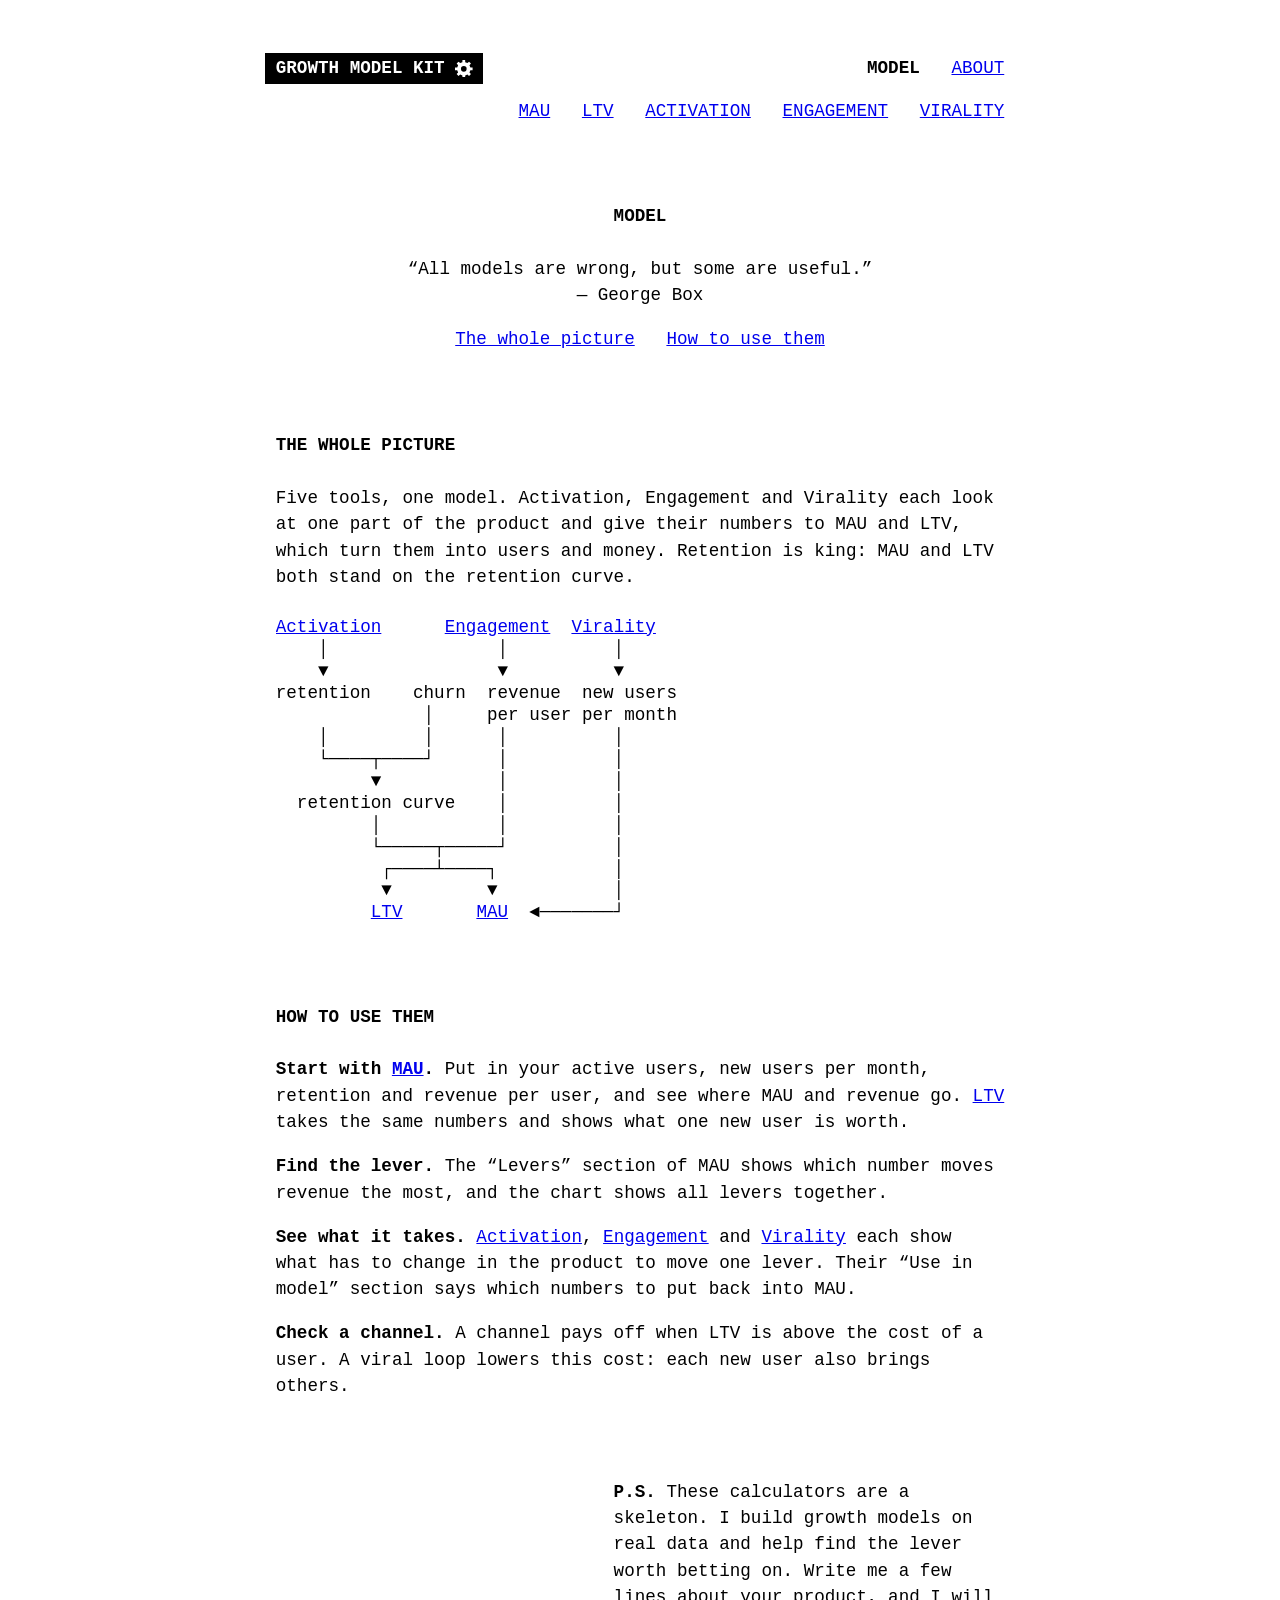
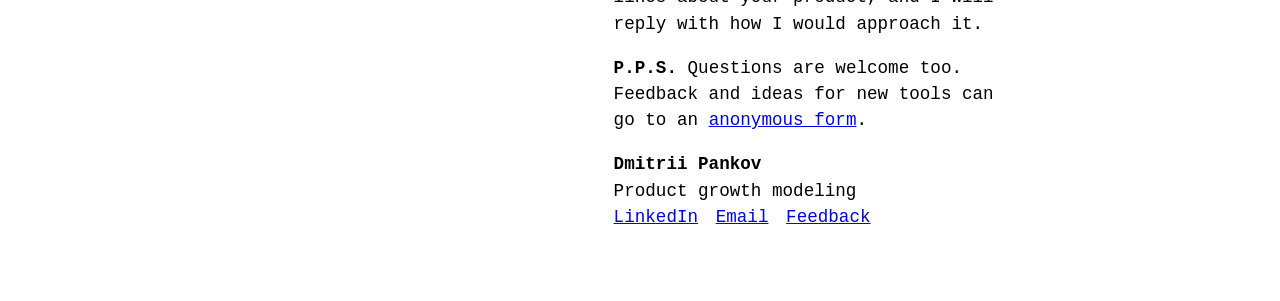
==== model/index.html @ 8f81d017 "011126" ====
<!DOCTYPE html>
<html lang="en">
<head>
    <meta charset="UTF-8">
    <meta name="viewport" content="width=device-width, initial-scale=1.0">
    <title>Product growth model: how retention, MAU and LTV connect · Growth Model Kit</title>
    <meta name="description" content="How retention, activation, engagement and virality add up to MAU and LTV — one simple model to find the levers of your product growth.">
    <link rel="canonical" href="https://growthmodelkit.com/model/">
    <meta property="og:type" content="website">
    <meta property="og:site_name" content="Growth Model Kit">
    <meta property="og:title" content="Product growth model: how retention, MAU and LTV connect">
    <meta property="og:description" content="How retention, activation, engagement and virality add up to MAU and LTV — one simple model to find the levers of your product growth.">
    <meta property="og:url" content="https://growthmodelkit.com/model/">
    <meta property="og:image" content="https://growthmodelkit.com/assets/img/og.png">
    <meta property="og:image:width" content="1200">
    <meta property="og:image:height" content="630">
    <meta property="og:image:alt" content="A person pushes a lever; gears and pulleys lift the retention curve. Find the lever that matters.">
    <meta name="twitter:card" content="summary_large_image">
    <link rel="icon" href="/assets/img/favicon.svg" type="image/svg+xml">
    <link rel="apple-touch-icon" href="/assets/img/apple-touch-icon.png">
    <link rel="stylesheet" href="/assets/css/book.css">
    <link rel="stylesheet" href="/assets/css/style.css">
    <script data-goatcounter="https://growthmodelkit.goatcounter.com/count" async src="https://gc.zgo.at/count.js"></script>
    <script type="application/ld+json">
    {"@context": "https://schema.org", "@graph": [
        {"@type": "WebSite", "@id": "https://growthmodelkit.com/#website", "url": "https://growthmodelkit.com/", "name": "Growth Model Kit", "description": "Simple calculators to find the levers of your product growth", "author": {"@id": "https://growthmodelkit.com/about/#person"}},
        {"@type": "Person", "@id": "https://growthmodelkit.com/about/#person", "name": "Dmitrii Pankov", "jobTitle": "Product growth modeling", "url": "https://growthmodelkit.com/about/", "image": "https://growthmodelkit.com/assets/img/dmitrii-pankov.jpg", "sameAs": ["https://www.linkedin.com/in/dmitriipankov"]}
    ]}
    </script>
</head>
<body>
    <header>
        <a href="/">Growth Model Kit <svg aria-hidden="true" viewBox="3.6 3.6 24.8 24.8" width="1em" height="1em" style="vertical-align: -0.23em"><path fill="currentColor" fill-rule="evenodd" d="M25.3 14.0L28.4 14.1L28.4 17.9L25.3 18.0L24.0 21.1L26.1 23.4L23.4 26.1L21.1 24.0L18.0 25.3L17.9 28.4L14.1 28.4L14.0 25.3L10.9 24.0L8.6 26.1L5.9 23.4L8.0 21.1L6.7 18.0L3.6 17.9L3.6 14.1L6.7 14.0L8.0 10.9L5.9 8.6L8.6 5.9L10.9 8.0L14.0 6.7L14.1 3.6L17.9 3.6L18.0 6.7L21.1 8.0L23.4 5.9L26.1 8.6L24.0 10.9Z M20 16A4 4 0 1 0 12 16A4 4 0 1 0 20 16Z"/></svg></a>
        <nav aria-label="Site">
            <ul>
                <li><a href="/model/" aria-current="page">Model</a></li>
                <li><a href="/about/">About</a></li>
            </ul>
        </nav>
        <nav aria-label="Tools">
            <ul>
                <li><a href="/model/mau/">MAU</a></li>
                <li><a href="/model/ltv/">LTV</a></li>
                <li><a href="/model/activation/">Activation</a></li>
                <li><a href="/model/engagement/">Engagement</a></li>
                <li><a href="/model/virality/">Virality</a></li>
            </ul>
        </nav>
    </header>
    <main>
        <h1>Model</h1>
        <p>“All models are wrong, but some are useful.”<br>— George Box</p>
        <nav aria-label="On this page">
            <ul>
                <li><a href="#the-whole-picture">The whole picture</a></li>
                <li><a href="#how-to-use-them">How to use them</a></li>
            </ul>
        </nav>
        <h2 id="the-whole-picture">The whole picture</h2>
<p>Five tools, one model. Activation, Engagement and Virality each look at one part of the product and give their numbers to MAU and LTV, which turn them into users and money. Retention is king: MAU and LTV both stand on the retention curve.</p>
<pre role="img" aria-label="Activation gives retention. Engagement gives revenue per user. Virality gives new users per month. Retention and churn make the retention curve. The retention curve and revenue per user give LTV and MAU; new users per month go to MAU too."><a href="/model/activation/">Activation</a>      <a href="/model/engagement/">Engagement</a>  <a href="/model/virality/">Virality</a>
    │                │          │
    ▼                ▼          ▼
retention    churn  revenue  new users
              │     per user per month
    │         │      │          │
    └────┬────┘      │          │
         ▼           │          │
  retention curve    │          │
         │           │          │
         └─────┬─────┘          │
          ┌────┴────┐           │
          ▼         ▼           │
         <a href="/model/ltv/">LTV</a>       <a href="/model/mau/">MAU</a>  ◄───────┘</pre>
<h2 id="how-to-use-them">How to use them</h2>
<p><strong>Start with <a href="/model/mau/">MAU</a>.</strong> Put in your active users, new users per month, retention and revenue per user, and see where MAU and revenue go. <a href="/model/ltv/">LTV</a> takes the same numbers and shows what one new user is worth.</p>
<p><strong>Find the lever.</strong> The “Levers” section of MAU shows which number moves revenue the most, and the chart shows all levers together.</p>
<p><strong>See what it takes.</strong> <a href="/model/activation/">Activation</a>, <a href="/model/engagement/">Engagement</a> and <a href="/model/virality/">Virality</a> each show what has to change in the product to move one lever. Their “Use in model” section says which numbers to put back into MAU.</p>
<p><strong>Check a channel.</strong> A channel pays off when LTV is above the cost of a user. A viral loop lowers this cost: each new user also brings others.</p>

    </main>
    <footer>
        <p><strong>P.S.</strong> These calculators are a skeleton. I build growth models on real data and help find the lever worth betting on. Write me a few lines about your product, and I will reply with how I would approach it.</p>
        <p><strong>P.P.S.</strong> Questions are welcome too. Feedback and ideas for new tools can go to an <a href="https://forms.gle/PQt7J9Cd67cTTXZp9" target="_blank" rel="noopener noreferrer">anonymous form</a>.</p>
        <p><strong>Dmitrii Pankov</strong><br>Product growth modeling<br><a href="https://www.linkedin.com/in/dmitriipankov" target="_blank" rel="noopener noreferrer">LinkedIn</a>&emsp;<a href="mailto:dmitrii.pankov.am@gmail.com">Email</a>&emsp;<a href="https://forms.gle/PQt7J9Cd67cTTXZp9" target="_blank" rel="noopener noreferrer">Feedback</a></p>
    </footer>
</body>
</html>
---- assets/css/book.css ----
/* Site styles, after a typewritten page (a White House press release of
   1961): one typewriter font at one size, the system colours of the browser,
   a sheet 64 characters wide. Emphasis by capitals and bold only; levels by
   place on the sheet: header at the edges, the page title centred, values
   and the signature at tab stops. Classless: rules are on tags. Charts have
   their own rules in style.css. */

:root {
    /* Tab stop in the middle of the sheet: values of tables, the signature */
    --middle: 32ch;
    /* Columns of a form: the group name, the field name; inputs after them */
    --group: 14ch;
    --field: 24ch;
}

/* The sheet: 64 characters of the typewriter font, in the middle of the
   window */
body {
    max-width: calc(64ch + 2 * 1.5em);
    margin: 0 auto;
    padding: 3em 1.5em;
    font-family: "Courier New", Courier, monospace;
    /* 16px on a phone, up to 18px on a wide screen */
    font-size: clamp(1rem, 0.9rem + 0.25vw, 1.125rem);
    line-height: 1.5;
}

/* One font at one size for all text, inputs and units too */
h1,
h2,
legend,
th,
td,
small {
    font-size: 1em;
}

/* Numbers in inputs to the right, like figures in a column */
input {
    font: inherit;
    text-align: right;
}

/* Header, like the top line of a release: the site name on the left, the
   sections of the site on the right, in capitals */
header {
    display: flex;
    flex-wrap: wrap;
    justify-content: space-between;
    align-items: baseline;
    gap: 0 3ch;
    text-transform: uppercase;
}

header ul,
main > nav ul {
    display: flex;
    flex-wrap: wrap;
    gap: 0 3ch;
    margin: 0;
    padding: 0;
    list-style: none;
}

/* The site name as a label: the page colours swapped (system colours, so
   it follows the browser), square, like a typewriter tab. Not a link to the
   eye, though it leads home. The negative margin lines up its text, not the
   box, with the text below */
header > a:first-child {
    margin-left: -1ch;
    padding: 0.15em 1ch;
    background: CanvasText;
    color: Canvas;
    font-weight: bold;
    text-decoration: none;
}

/* Sections of the page: one line under the centred description, centred too */
main > nav ul {
    justify-content: center;
}

/* The tools: a second line of the header, at the right edge under the
   site sections */
header nav[aria-label="Tools"] {
    flex-basis: 100%;
    margin-top: 0.75em;
}

header nav[aria-label="Tools"] ul {
    justify-content: flex-end;
}

/* The current page in a menu: bold, not a link; its section in the site
   menu (Tools on a tool page): a bold link */
a[aria-current="page"] {
    color: inherit;
    font-weight: bold;
    text-decoration: none;
}

a[aria-current="true"] {
    font-weight: bold;
}

/* Page title: centred bold capitals, the description under it centred */
h1 {
    margin: 4.5em 0 1.5em;
    text-align: center;
    text-transform: uppercase;
}

h1 + p {
    text-align: center;
}

/* Section headings: bold capitals on the left */
h2 {
    margin: 4.5em 0 1.5em;
    text-transform: uppercase;
}

/* A dash for list items, as on a typewriter */
ul {
    list-style-type: "- ";
}

/* Forms as a table of three columns: the group name (once, by its first
   field), the field name, the input with its unit next to it. No box
   around a group. A legend taken out of the flow is an ordinary box, not
   the caption in the border, so it can stand in the first column */
fieldset {
    position: relative;
    margin: 1.5em 0 0;
    padding: 0 0 0 var(--group);
    border: 0;
}

legend {
    position: absolute;
    top: 0;
    left: 0;
    width: calc(var(--group) - 2ch);
    padding: 0;
    text-transform: uppercase;
}

fieldset > p {
    display: flex;
    flex-wrap: wrap;
    align-items: baseline;
    column-gap: 1ch;
    margin: 0 0 0.75em;
}

fieldset > p > :first-child {
    width: var(--field);
    margin-right: 1ch;
}

fieldset input {
    width: 10ch;
}

/* Pairs of a paragraph that names a group with its first bold words, and
   the group right under it: a short form or table. The legend stays for
   screen readers only, the rows keep their tab stop. Pairs are set apart
   by two blank lines */
p:has(> strong:first-child) + fieldset > legend {
    position: absolute;
    width: 1px;
    height: 1px;
    overflow: hidden;
    clip-path: inset(50%);
    white-space: nowrap;
}

:is(fieldset, table) + p:has(> strong:first-child) {
    margin-top: 3em;
}

/* A table in a pair stands like a form group: from the group tab stop,
   values at the same tab stop as the inputs */
p:has(> strong:first-child) + table {
    margin-left: var(--group);
}

p:has(> strong:first-child) + table th {
    width: var(--field);
}

@media screen and (max-width: 44em) {
    p:has(> strong:first-child) + table {
        margin-left: 0;
    }

    p:has(> strong:first-child) + table th {
        width: auto;
    }
}

/* Narrow screens: no room for three columns, the group name goes over its
   fields and the input under the field name */
@media screen and (max-width: 44em) {
    fieldset {
        padding-left: 0;
    }

    legend {
        position: static;
        width: auto;
        margin-bottom: 0.75em;
    }

    fieldset > p > :first-child {
        width: 100%;
    }
}

/* A table: values at a tab stop in the middle of the sheet */
th {
    font-weight: normal;
    text-align: left;
    vertical-align: top;
}

/* Tables of results: an empty line before and after (the browser has
   none), labels plain, values bold, so the eye goes down the values; a
   note after a value, like "(+55.5% vs now)", is plain again */
table {
    margin: 1.5em 0;
    border-collapse: collapse;
}

td {
    font-weight: bold;
    vertical-align: top;
}

td > span + span {
    font-weight: normal;
}

/* Half an empty line between the rows of a table */
th,
td {
    padding: 0.375em 0;
}

/* The tab stop is in the middle of the sheet, the same in every table:
   a long label wraps */
th {
    width: var(--middle);
    padding-right: 2ch;
}

/* Narrow screens: no room for the tab stop, the value goes under its label */
@media screen and (max-width: 44em) {
    tr,
    th,
    td {
        display: block;
    }

    th {
        padding-bottom: 0;
    }

    td {
        padding-top: 0;
    }

    tr + tr {
        margin-top: 0.75em;
    }
}

/* A typed diagram: in the page font and size, scrolls by itself on a
   screen narrower than it */
pre {
    margin: 1.5em 0;
    font: inherit;
    line-height: 1.25;
    overflow-x: auto;
}

/* A chart: on the sheet edge to edge, no indent; a blank line between its
   caption and the chart, whose name is bold (drawn in the SVG) */
figure:has(.chart-plot) {
    margin: 1.5em 0;
}

figure:has(.chart-plot) > figcaption {
    margin-bottom: 1.5em;
}

/* The author on About: the photo with the signature next to it, together
   in the middle of the sheet; on a phone the signature goes under the photo */
figure:has(> img) {
    display: flex;
    flex-wrap: wrap;
    justify-content: center;
    align-items: center;
    gap: 1.5em 3ch;
    margin: 3em 0;
}

figure > img {
    display: block;
}

/* Footer: a P.S. and the signature, like the end of a typed letter; the
   whole footer starts from the middle of the sheet */
footer {
    margin-top: 4.5em;
    margin-left: min(var(--middle), 50%);
}

/* Narrow screens: the footer without its indent, the tools row from the left edge */
@media screen and (max-width: 44em) {
    footer {
        margin-left: 0;
    }

    header nav[aria-label="Tools"] ul {
        justify-content: flex-start;
    }
}
---- assets/css/style.css ----
/* The site has no styles but these: the browser shows plain HTML. The
   rules below are only what the charts drawn by assets/js/chart.js and
   stacked.js need to work: the colours they draw with, room for the tooltip,
   the SVG as wide as the page. */

:root {
    --ink: #000;
    --paper: #fff;
    --muted: #555;
}

.chart-plot {
    position: relative;
}

.chart-plot svg {
    display: block;
    width: 100%;
    height: auto;
    overflow: visible;
}

.chart-cross {
    stroke: var(--muted);
}

.chart-dot {
    fill: var(--ink);
    stroke: var(--paper);
    stroke-width: 2;
}

.chart-hit {
    fill: transparent;
    touch-action: pan-y;
}

.chart-tooltip {
    position: absolute;
    pointer-events: none;
    background: var(--paper);
    border: 1px solid var(--ink);
    padding: 0.5em 0.75em;
    white-space: nowrap;
}

.chart-tooltip-title {
    color: var(--muted);
}
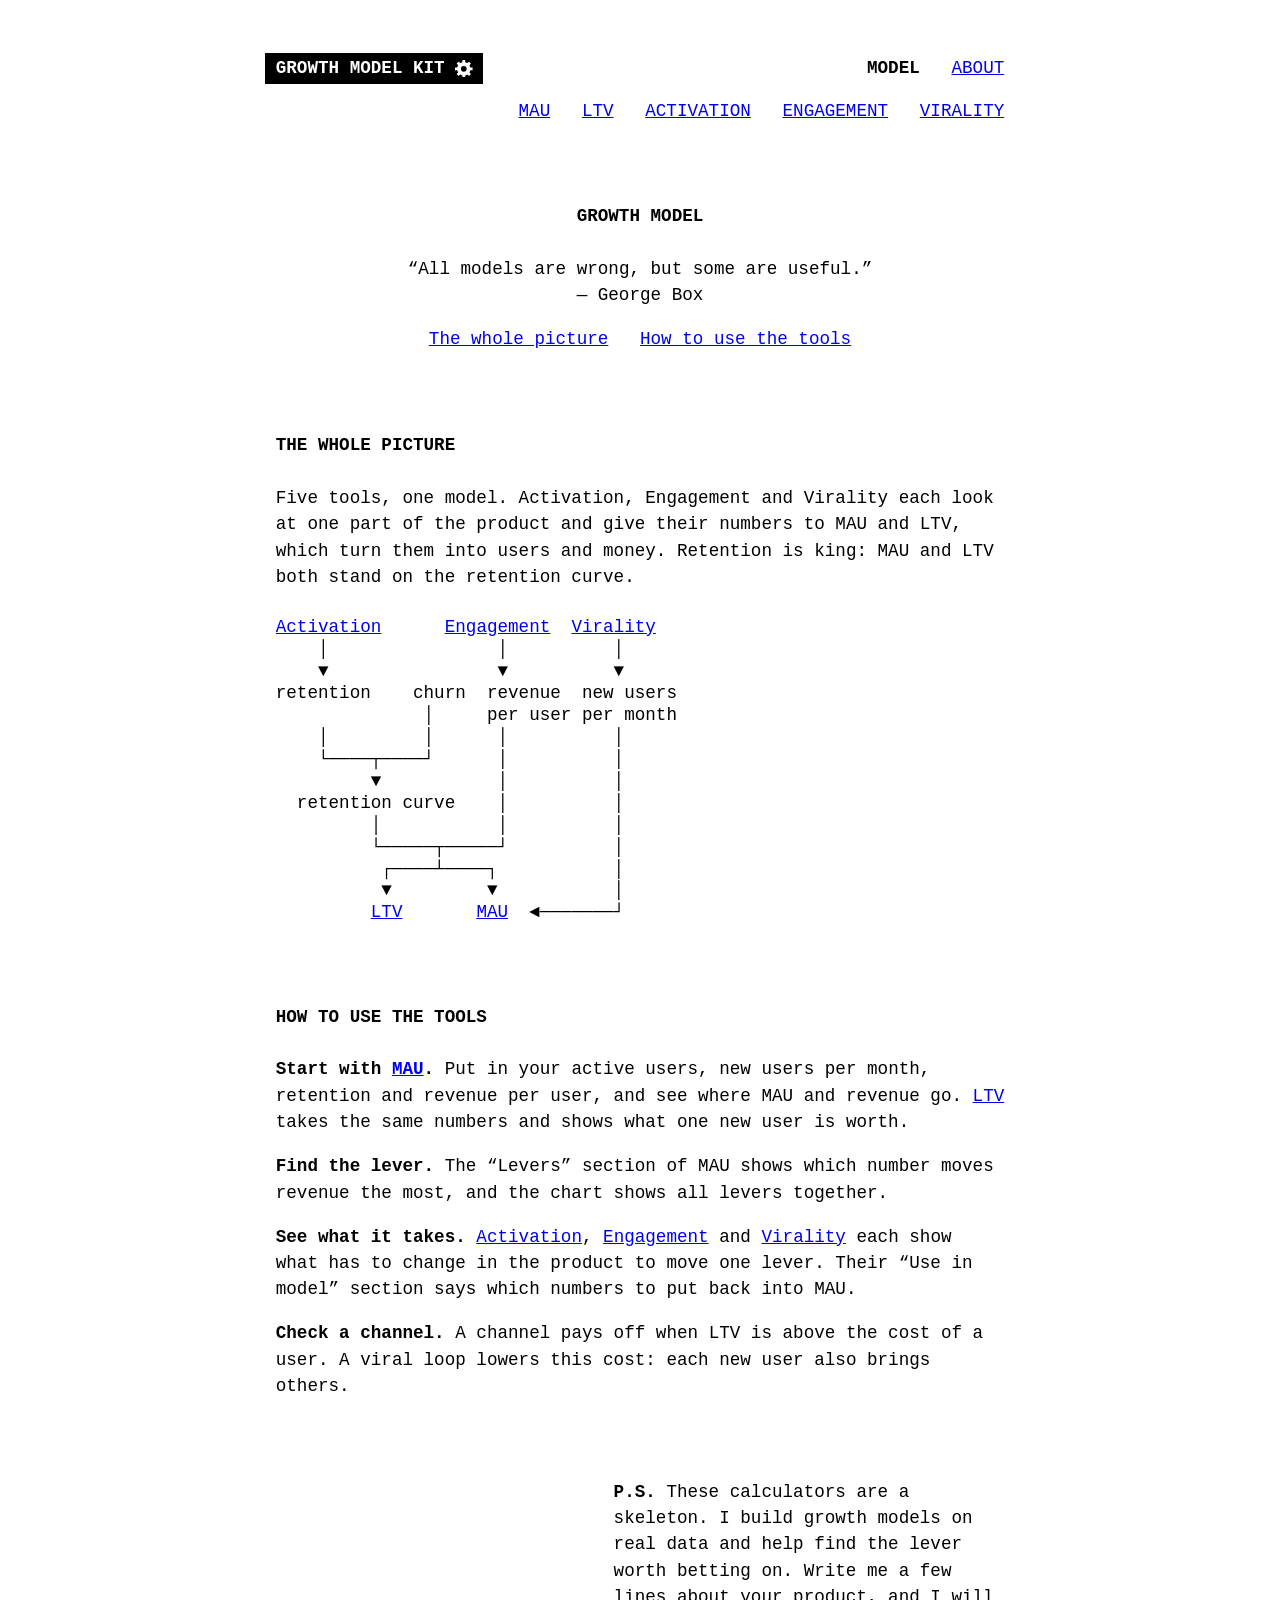
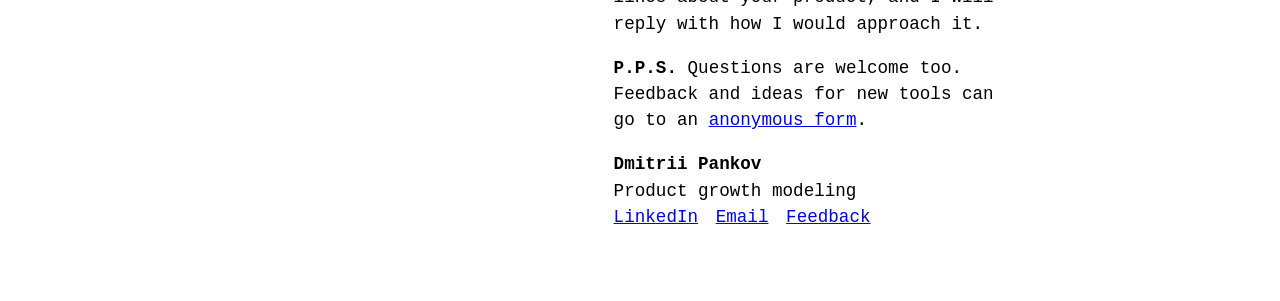
==== commit a6200843: "061126-2" ====
--- a/model/index.html
+++ b/model/index.html
@@ -48,12 +48,12 @@
         </nav>
     </header>
     <main>
-        <h1>Model</h1>
+        <h1>Growth model</h1>
         <p>“All models are wrong, but some are useful.”<br>— George Box</p>
         <nav aria-label="On this page">
             <ul>
                 <li><a href="#the-whole-picture">The whole picture</a></li>
-                <li><a href="#how-to-use-them">How to use them</a></li>
+                <li><a href="#how-to-use-the-tools">How to use the tools</a></li>
             </ul>
         </nav>
         <h2 id="the-whole-picture">The whole picture</h2>
@@ -72,7 +72,7 @@
           ┌────┴────┐           │
           ▼         ▼           │
          <a href="/model/ltv/">LTV</a>       <a href="/model/mau/">MAU</a>  ◄───────┘</pre>
-<h2 id="how-to-use-them">How to use them</h2>
+<h2 id="how-to-use-the-tools">How to use the tools</h2>
 <p><strong>Start with <a href="/model/mau/">MAU</a>.</strong> Put in your active users, new users per month, retention and revenue per user, and see where MAU and revenue go. <a href="/model/ltv/">LTV</a> takes the same numbers and shows what one new user is worth.</p>
 <p><strong>Find the lever.</strong> The “Levers” section of MAU shows which number moves revenue the most, and the chart shows all levers together.</p>
 <p><strong>See what it takes.</strong> <a href="/model/activation/">Activation</a>, <a href="/model/engagement/">Engagement</a> and <a href="/model/virality/">Virality</a> each show what has to change in the product to move one lever. Their “Use in model” section says which numbers to put back into MAU.</p>
